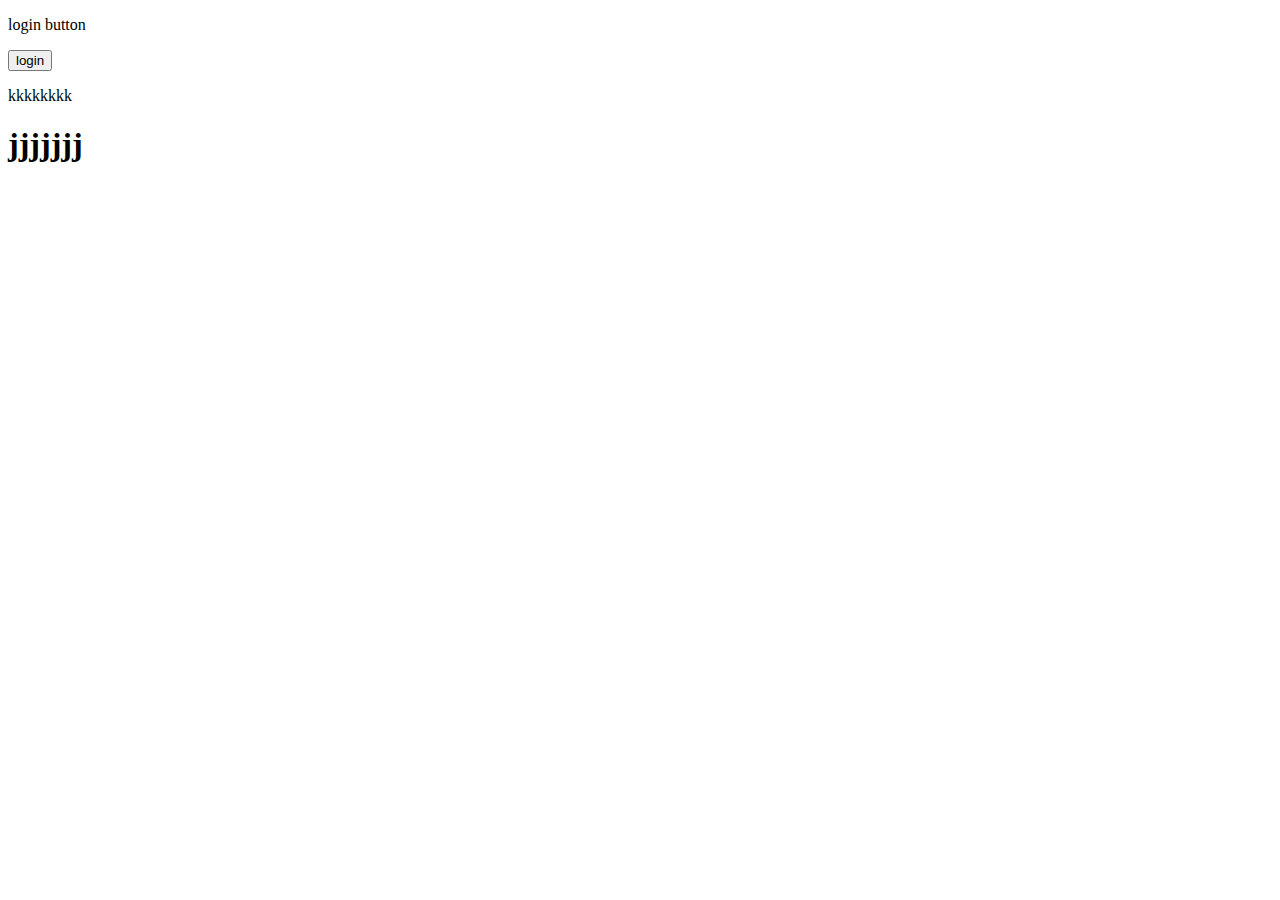
==== static/html/index.html @ 01b90bc0 "Adding starting files" ====
<!DOCTYPE html>
<html lang="en">
<head>
  <meta charset="UTF-8">
  <meta name="viewport" content="width=device-width, initial-scale=1.0">
  <title>Document</title>
  <link rel="stylesheet" href="/static/css/style.css">
</head>
<body>
  <div class="centerdiv">
    <p>login button</p>
    <button>login</button>
    <p>kkkkkkkk</p>
 <h1>jjjjjjj</h1>
  </div>
</body>
</html>
---- static/css/style.css ----
.centerdiv{
  display: block;
}
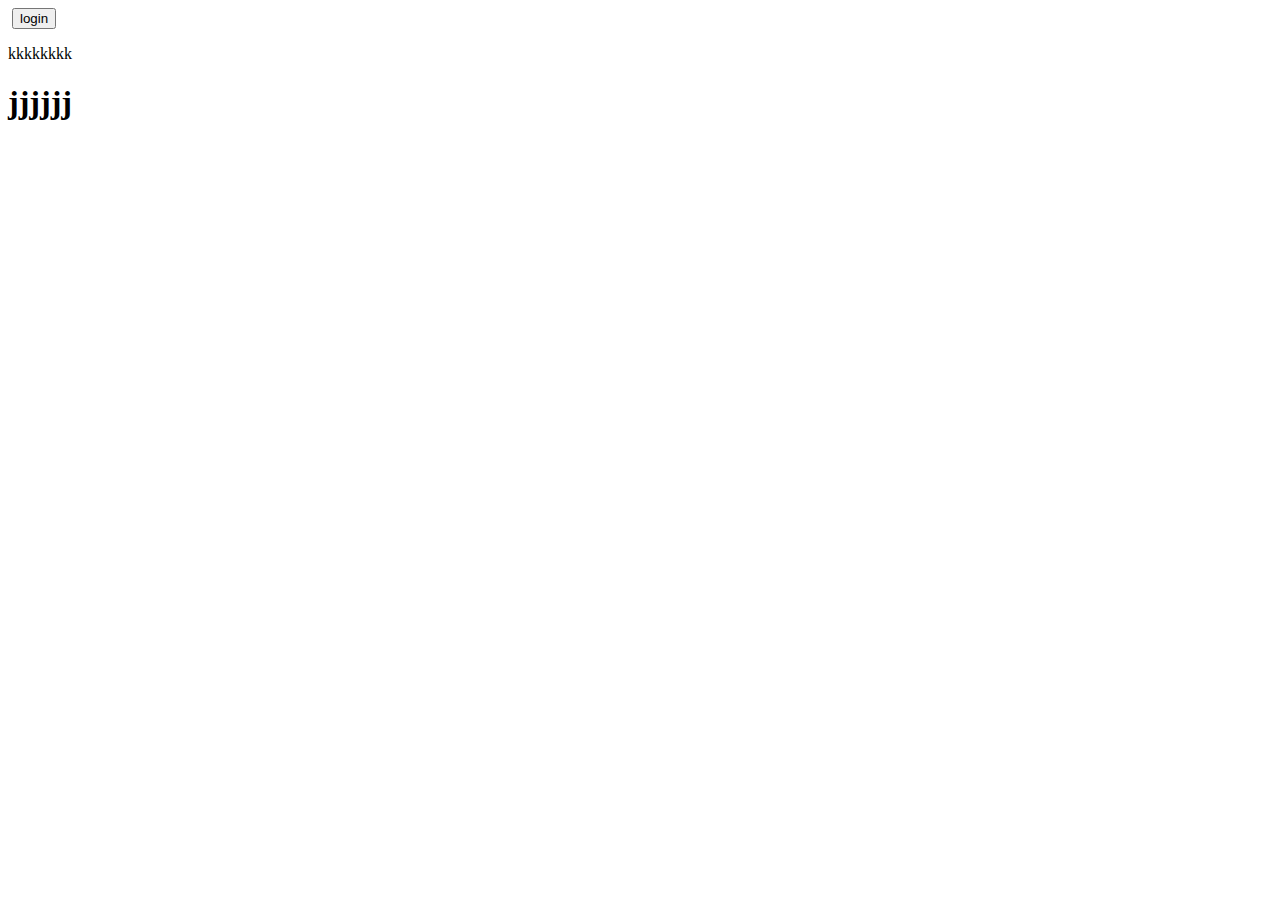
==== commit a44de7e5: "nothing" ====
--- a/static/html/index.html
+++ b/static/html/index.html
@@ -4,14 +4,14 @@
   <meta charset="UTF-8">
   <meta name="viewport" content="width=device-width, initial-scale=1.0">
   <title>Document</title>
-  <link rel="stylesheet" href="/static/css/style.css">
+  <link rel="stylesheet" href="/css/style.css">
 </head>
 <body>
-  <div class="centerdiv">
-    <p>login button</p>
-    <button>login</button>
-    <p>kkkkkkkk</p>
- <h1>jjjjjjj</h1>
+  <div class="navBar">
+    <img id="logoImage" src="/images/Amazon-logo.jpg" alt="">
+    <button class="navElement">login</button>
+    <p class="navElement">kkkkkkkk</p>
+ <h1 class="navElement">jjjjjj</h1>
   </div>
 </body>
 </html>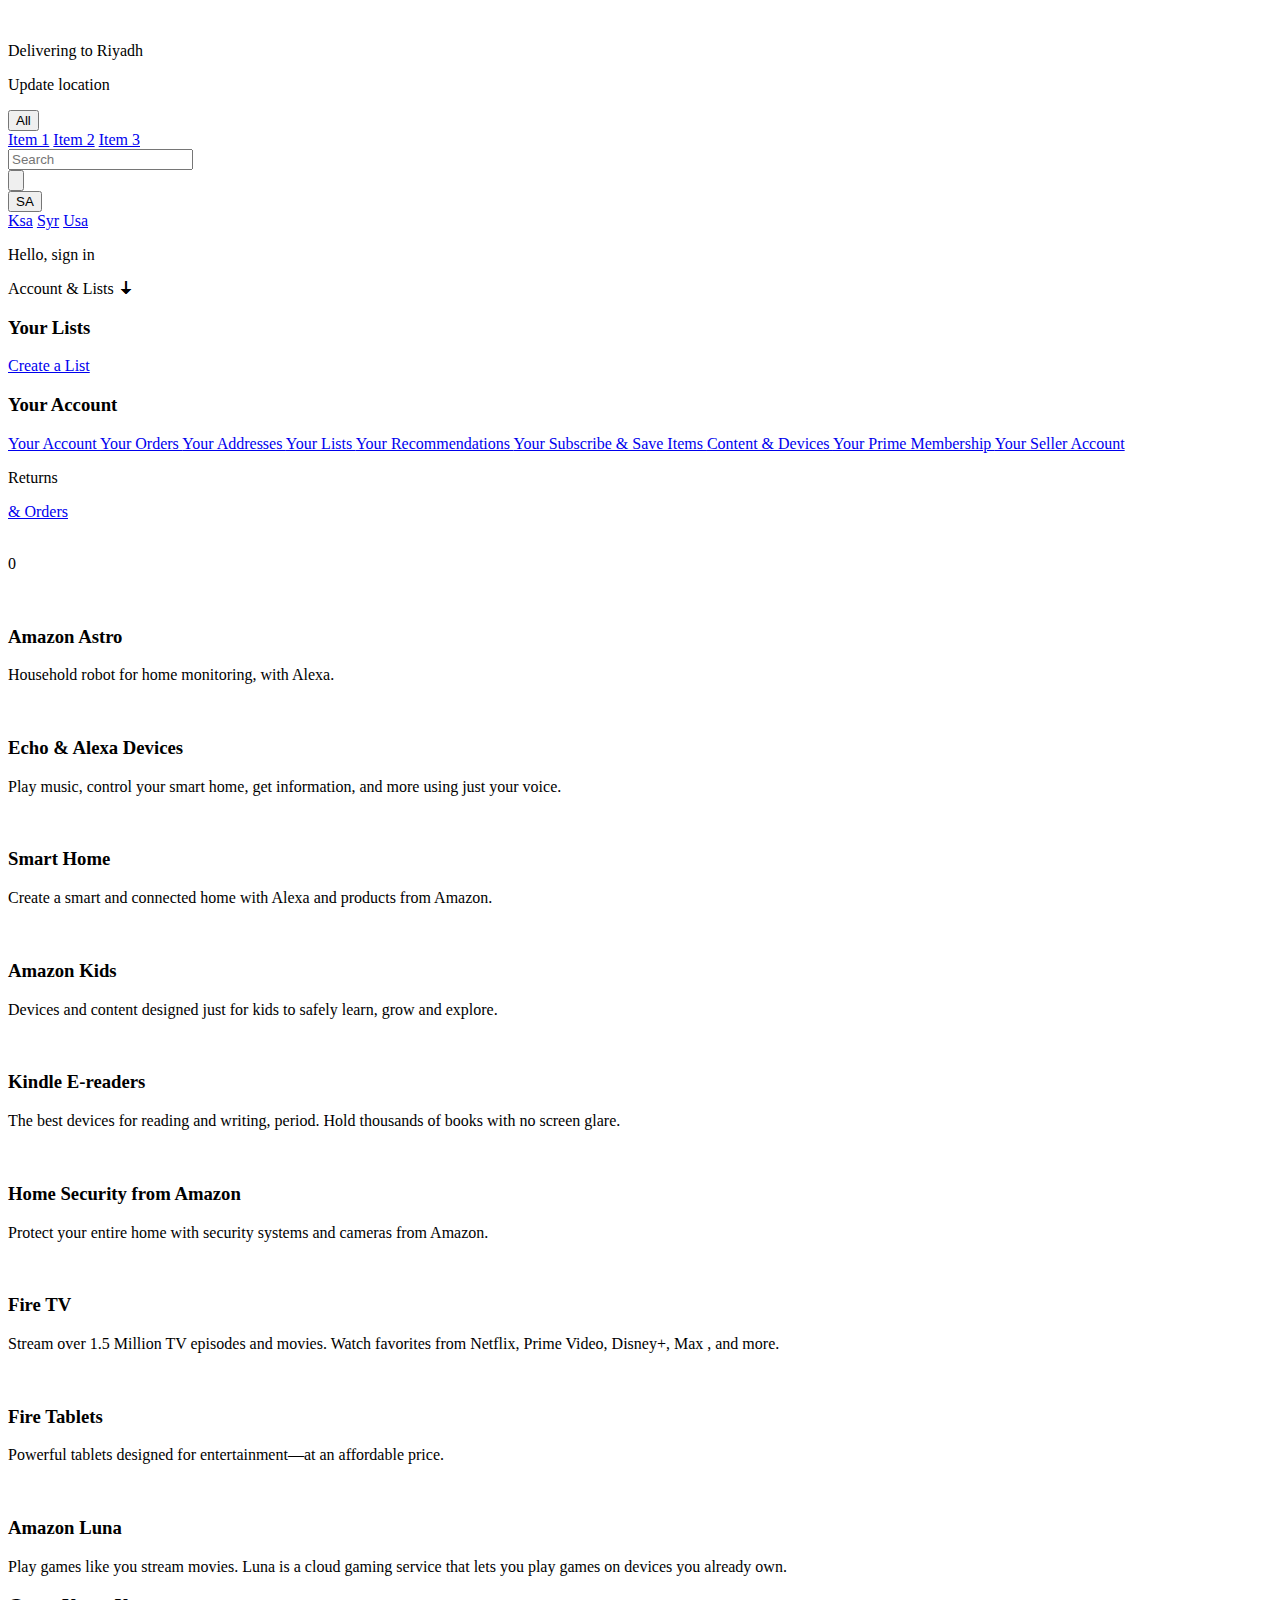
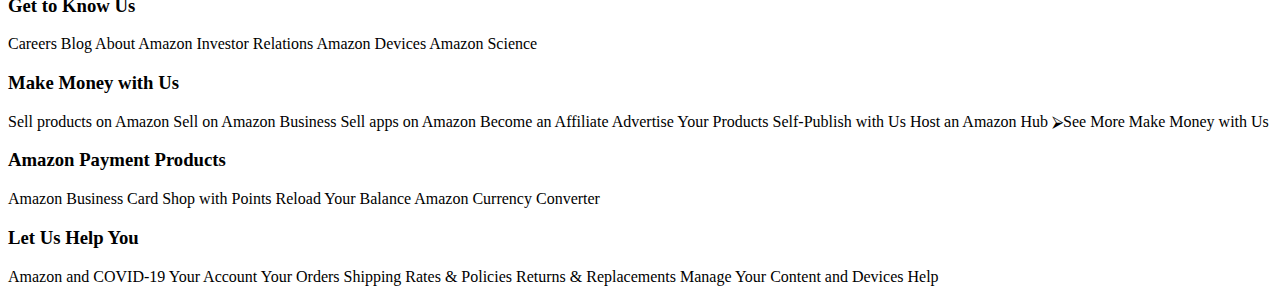
==== commit 98fba179: "Added another page and added more hrml and css for  the first page" ====
--- a/static/html/index.html
+++ b/static/html/index.html
@@ -3,15 +3,327 @@
 <head>
   <meta charset="UTF-8">
   <meta name="viewport" content="width=device-width, initial-scale=1.0">
-  <title>Document</title>
+  <title>Amazon clone</title>
   <link rel="stylesheet" href="/css/style.css">
+<link rel="preconnect" href="https://fonts.googleapis.com">
+<link rel="preconnect" href="https://fonts.gstatic.com" crossorigin>
+<link href="https://fonts.googleapis.com/css2?family=Playwrite+ES+Deco:wght@100..400&family=Roboto:ital,wght@0,100..900;1,100..900&display=swap" rel="stylesheet">
 </head>
-<body>
-  <div class="navBar">
-    <img id="logoImage" src="/images/Amazon-logo.jpg" alt="">
-    <button class="navElement">login</button>
-    <p class="navElement">kkkkkkkk</p>
- <h1 class="navElement">jjjjjj</h1>
-  </div>
+<header>
+  <nav class="navBar">
+    <div class="leftNavSection">
+      <div>
+        <img class="amazonLogo" src="/images/amazonLogo.png" alt="">
+      </div>
+    <div class="locationNav">
+      <p id="userLocation">
+        Delivering to Riyadh
+      </p>
+      <p id="chooseLocation">
+        Update location
+      </p>
+    </div>
+    </div>
+    <div class="meddleNavSection">
+      <div id="dropDownNav">
+        <button id="dropDownNavBtn">All</button>
+        <div id="dropDownNavContent">
+          <a href="#">Item 1</a>
+          <a href="#">Item 2</a>
+          <a href="#">Item 3</a>
+        </div>
+      </div>
+      <input type="text" name="" id="searchBar" placeholder="Search">
+      <div id="searchIcon">
+         <button id="searchIconBtn">
+          <img id="searchIconImg" src="/images/SearchIcon_320926.jpg" alt="">
+         </button>
+      </div>
+    </div>
+    <div class="rightNavSection">
+      <div id="dropDownCoun">
+        <button id="dropDownCounBtn">SA</button>
+        <div id="dropDownCounContent">
+          <a href="#">Ksa</a>
+          <a href="#">Syr</a>
+          <a href="#">Usa</a>
+        </div>
+      </div>
+      <div id="profileNav">
+         <p id="helloNav">
+           Hello, sign in
+         </p>
+         <div id="profileNavPar">
+          <p id="AccountParNav"> 
+           Account & Lists &#129031;
+         </p>
+         <div id="profileInfoNav">
+          <div>
+            <h3>
+              Your Lists
+            </h3>
+            <a href="#">
+              Create a List
+            </a>
+          </div>
+          <div>
+            <h3>
+              Your Account
+            </h3>
+            <a href="#">
+              Your Account
+            </a>
+            <a href="#">
+              Your Orders
+            </a>
+            <a href="#">
+              Your Addresses
+            </a>
+            <a href="#">
+              Your Lists
+            </a>
+            <a href="#">
+              Your Recommendations
+            </a>
+            <a href="#">
+              Your Subscribe & Save Items
+            </a>
+            <a href="#">
+              Content & Devices
+            </a>
+            <a href="#">
+              Your Prime Membership
+            </a>
+            <a href="#">
+              Your Seller Account
+            </a>
+          </div>
+         </div>
+        </div>
+      </div>
+      <div id="navOrders">
+        <p id="navReturn">
+          Returns
+        </p> 
+        <a id="navOrdersLink" href="#">
+          & Orders
+         </a>
+      </div>
+      <div id="cartNav">
+        <a href="/html/cart.html" target="_blank">
+          <div id="cartIcon"> 
+          <img id ="cartIconImg" src="/images/cartIcon.jpg" alt="">
+        </div> 
+      </a>
+        <div id="NumItemCard">
+            <p>
+              0
+            </p>
+         </div>
+      </div>
+    </div>
+  </nav>
+</header>
+  <body>
+<div id="products">
+<div class="product">
+  <div class="productImgCon">
+  <img class="productImg" src="/images/RobotProduct.jpeg" alt="">
+</div>
+<h3>
+  Amazon Astro
+</h3>
+<p>
+  Household robot for home monitoring, with Alexa.
+</p>
+</div>
+<div class="product">
+  <div class="productImgCon">
+    <img class="productImg" src="/images/alexaDevice.jpg" alt="">
+  </div>
+  <h3>
+    Echo & Alexa Devices
+  </h3>
+  <p>
+    Play music, control your smart home, get information, and more using just your voice.
+  </p>
+</div>
+<div class="product">
+  <div class="productImgCon">
+    <img class="productImg" src="/images/tabletProduct.jpg" alt="">
+  </div>
+  <h3>
+    Smart Home
+  </h3>
+  <p>
+    Create a smart and connected home with Alexa and products from Amazon.
+  </p>
+</div>
+<div class="product">
+  <div class="productImgCon">
+    <img class="productImg" src="/images/kidsProduct.png" alt="">
+  </div>
+  <h3>
+    Amazon Kids
+  </h3>
+  <p>
+    Devices and content designed just for kids to safely learn, grow and explore.
+  </p>
+</div>
+<div class="product">
+  <div class="productImgCon">
+    <img class="productImg" src="/images/notbookProduct.png" alt="">
+  </div>
+  <h3>
+    Kindle E-readers
+  </h3>
+  <p>
+    The best devices for reading and writing, period. Hold thousands of books with no screen glare.
+  </p>
+</div>
+<div class="product">
+  <div class="productImgCon">
+    <img class="productImg" src="/images/speakerProduct.jpeg" alt="">
+  </div>
+  <h3>
+    Home Security from Amazon
+  </h3>
+  <p>
+    Protect your entire home with security systems and cameras from Amazon.
+  </p>
+</div>
+<div class="product">
+  <div class="productImgCon">
+  <img class="productImg" src="/images/fireTv.png" alt="">
+</div>
+<h3>
+  Fire TV
+</h3>
+<p>
+  Stream over 1.5 Million TV episodes and movies. Watch favorites from Netflix, Prime Video, Disney+, Max , and more.
+</p>
+</div>
+<div class="product">
+  <div class="productImgCon">
+  <img class="productImg" src="/images/tablets.jpeg" alt="">
+</div>
+<h3>
+  Fire Tablets
+</h3>
+<p>
+  Powerful tablets designed for entertainment—at an affordable price.
+</p>
+</div>
+<div class="product">
+  <div class="productImgCon">
+  <img class="productImg" src="/images/controller.jpeg" alt="">
+</div>
+<h3>
+  Amazon Luna
+</h3>
+<p>
+  Play games like you stream movies. Luna is a cloud gaming service that lets you play games on devices you already own.
+</p>
+</div>
+</div>
 </body>
+<footer>
+  <div class="footer">
+    <div id="footerLeft" class="footerElm">
+      <h3>
+        Get to Know Us
+      </h3>
+      <a>
+        Careers
+      </a>
+      <a>
+        Blog
+      </a>
+      <a>
+        About Amazon
+      </a>
+      <a>
+        Investor Relations
+      </a>
+      <a>
+        Amazon Devices
+      </a>
+      <a>
+        Amazon Science
+      </a>
+    </div>
+    <div class="footerElm">
+      <h3>
+        Make Money with Us
+      </h3>
+      <a>
+        Sell products on Amazon
+      </a>
+      <a>
+        Sell on Amazon Business
+      </a>
+      <a>
+        Sell apps on Amazon
+      </a>
+      <a>
+        Become an Affiliate
+      </a>
+      <a>
+        Advertise Your Products
+      </a>
+      <a>
+        Self-Publish with Us
+      </a>
+      <a>
+        Host an Amazon Hub
+      </a>
+      <a>
+        &#11162;See More Make Money with Us
+      </a>
+    </div>
+    <div class="footerElm">
+      <h3>
+        Amazon Payment Products
+      </h3>
+      <a>
+        Amazon Business Card
+      </a>
+      <a>
+        Shop with Points
+      </a>
+      <a>
+        Reload Your Balance
+      </a>
+      <a>
+        Amazon Currency Converter
+      </a>
+    </div>
+    <div id="footerRight" class="footerElm">
+      <h3>
+        Let Us Help You
+      </h3>
+      <a>
+        Amazon and COVID-19
+      </a>
+      <a>
+        Your Account
+      </a>
+      <a>
+        Your Orders
+      </a>
+      <a>
+        Shipping Rates & Policies
+      </a>
+      <a>
+        Returns & Replacements
+      </a>
+      <a>
+        Manage Your Content and Devices
+      </a>
+      <a>
+        Help
+      </a>
+    </div>
+  </div>
+</footer>
 </html>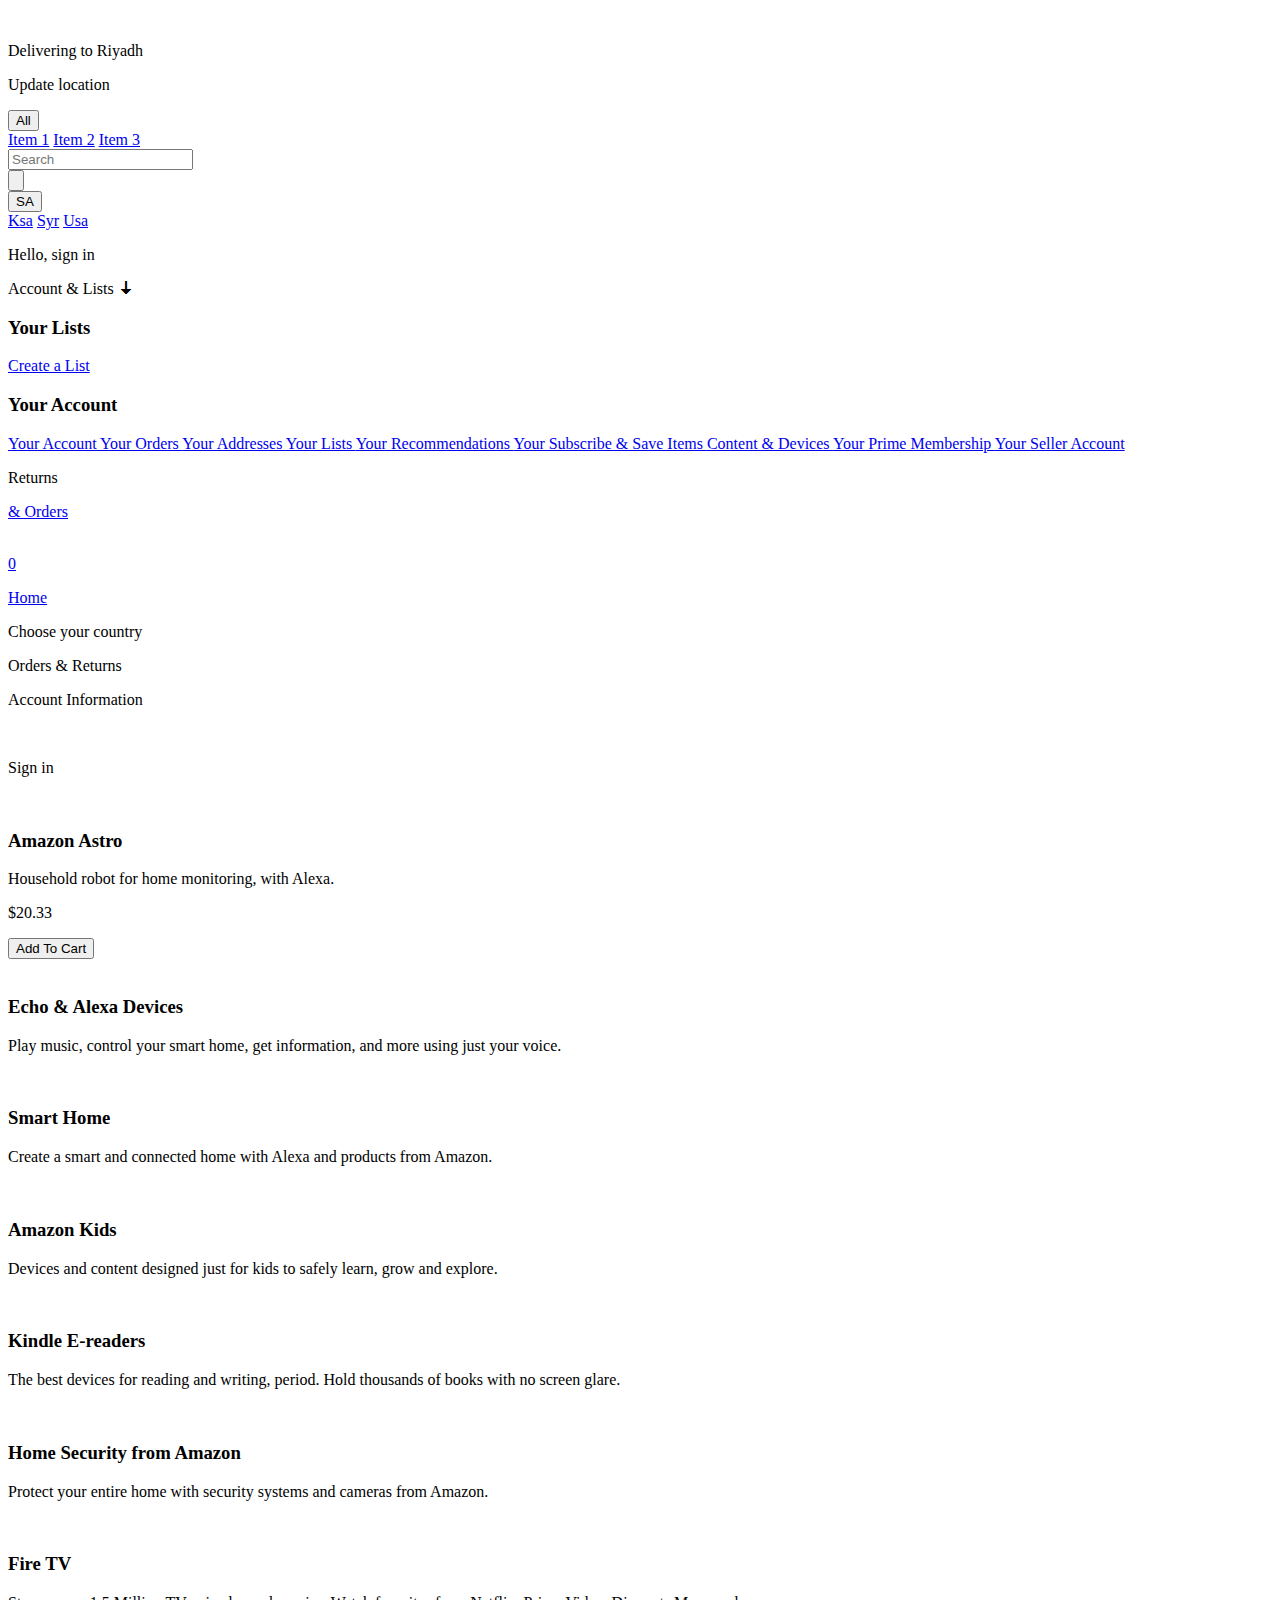
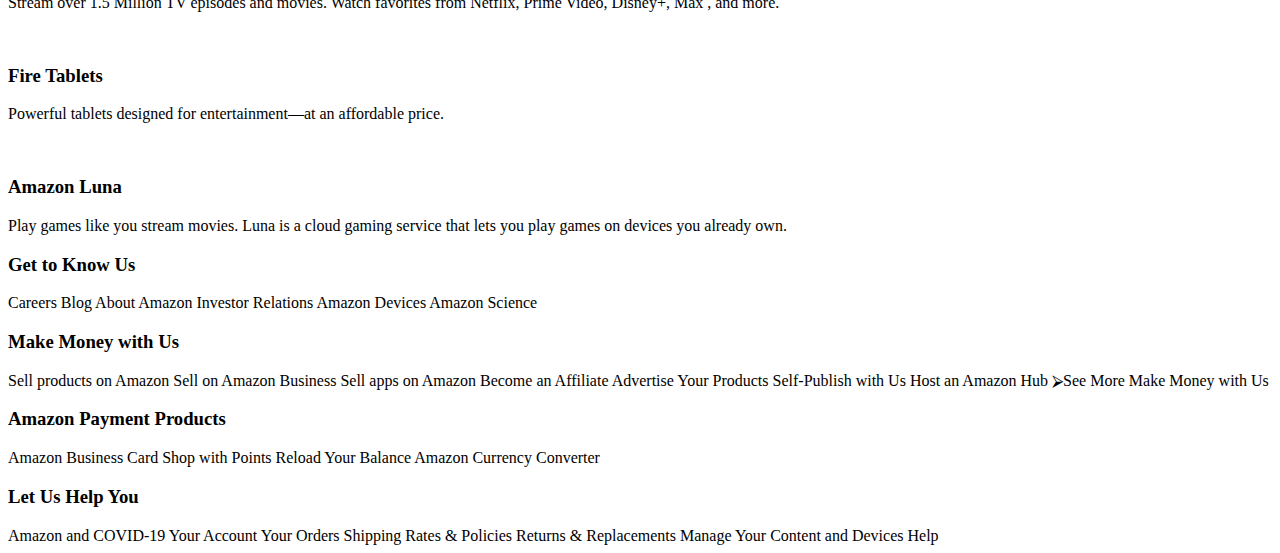
==== commit 4b650a8a: "added thanks page a working checkout page a laggy searchbar and modefied some css" ====
--- a/static/html/index.html
+++ b/static/html/index.html
@@ -5,15 +5,19 @@
   <meta name="viewport" content="width=device-width, initial-scale=1.0">
   <title>Amazon clone</title>
   <link rel="stylesheet" href="/css/style.css">
-<link rel="preconnect" href="https://fonts.googleapis.com">
+   <link rel="stylesheet" href="/css/navFooterStyle.css">
+  <link rel="preconnect" href="https://fonts.googleapis.com">
 <link rel="preconnect" href="https://fonts.gstatic.com" crossorigin>
 <link href="https://fonts.googleapis.com/css2?family=Playwrite+ES+Deco:wght@100..400&family=Roboto:ital,wght@0,100..900;1,100..900&display=swap" rel="stylesheet">
 </head>
+
 <header>
   <nav class="navBar">
     <div class="leftNavSection">
       <div>
+        <a href="/html/index.html">
         <img class="amazonLogo" src="/images/amazonLogo.png" alt="">
+      </a>
       </div>
     <div class="locationNav">
       <p id="userLocation">
@@ -33,7 +37,7 @@
           <a href="#">Item 3</a>
         </div>
       </div>
-      <input type="text" name="" id="searchBar" placeholder="Search">
+      <input type="text" id="searchBar" placeholder="Search">
       <div id="searchIcon">
          <button id="searchIconBtn">
           <img id="searchIconImg" src="/images/SearchIcon_320926.jpg" alt="">
@@ -110,22 +114,38 @@
          </a>
       </div>
       <div id="cartNav">
-        <a href="/html/cart.html" target="_blank">
+        <a href="/html/cart.html">
           <div id="cartIcon"> 
           <img id ="cartIconImg" src="/images/cartIcon.jpg" alt="">
         </div> 
-      </a>
         <div id="NumItemCard">
-            <p>
+            <p class="js-NumberCart">
               0
             </p>
          </div>
-      </div>
+        </a>
+      </div>
+    </div>
+    <div class="burgerMenu js-burgerMenu">
+      <div> </div>
+      <div> </div>
+      <div> </div>
     </div>
   </nav>
 </header>
   <body>
-<div id="products">
+    <div class="overlay js-overlay"></div>
+    <div class="sideMenu js-sideMenu">
+      <p><a href="/html/index.html">Home</a></p>
+      <p>Choose your country</p>
+      <p>Orders & Returns</p>
+      <p>Account Information</p>
+      <a style="text-decoration: none;color: white;" href="/html/cart.html">
+        <p>Cart</p>
+      </a>
+      <p>Sign in</p>
+    </div>
+<div class="js-Products" id="products">
 <div class="product">
   <div class="productImgCon">
   <img class="productImg" src="/images/RobotProduct.jpeg" alt="">
@@ -136,6 +156,10 @@
 <p>
   Household robot for home monitoring, with Alexa.
 </p>
+<p id="price">
+  $20.33
+</p>
+<button>Add To Cart</button>
 </div>
 <div class="product">
   <div class="productImgCon">
@@ -147,6 +171,7 @@
   <p>
     Play music, control your smart home, get information, and more using just your voice.
   </p>
+
 </div>
 <div class="product">
   <div class="productImgCon">
@@ -326,4 +351,7 @@
     </div>
   </div>
 </footer>
+</div>
+<script src="/JavaScript/navBar.js"></script>
+<script src="/JavaScript/home.js"></script>
 </html>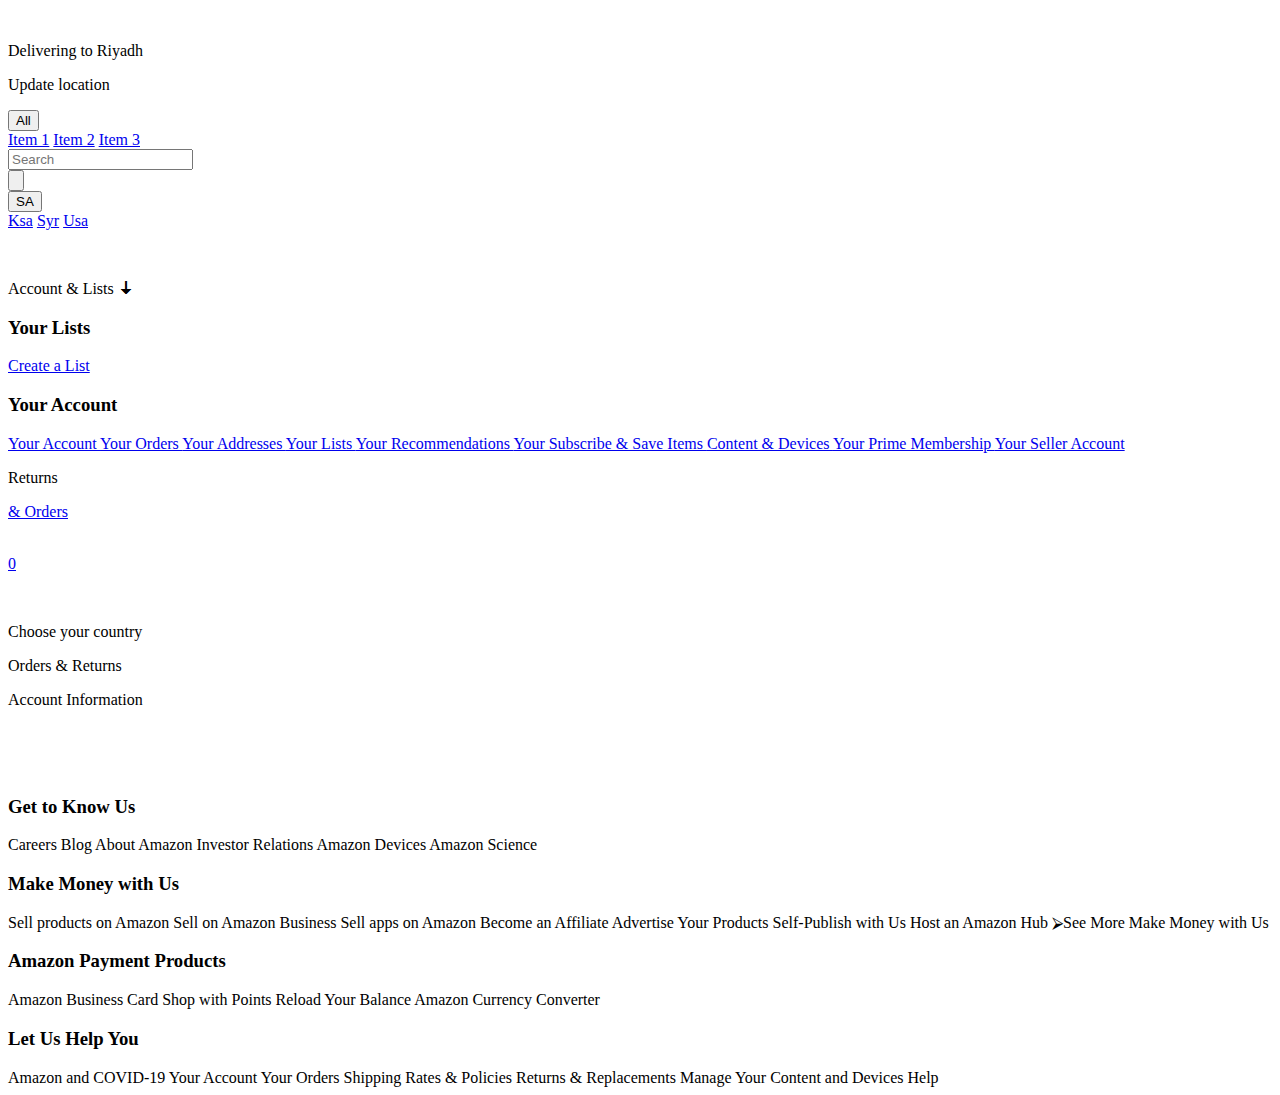
==== commit 0763f0de: "fixed the search bar add it to extra products added login page and added last touches the project is" ====
--- a/static/html/index.html
+++ b/static/html/index.html
@@ -54,9 +54,10 @@
         </div>
       </div>
       <div id="profileNav">
-         <p id="helloNav">
+         <a style="text-decoration: none;color: white;" href="/html/login.html"><p id="helloNav">
            Hello, sign in
          </p>
+        </a>
          <div id="profileNavPar">
           <p id="AccountParNav"> 
            Account & Lists &#129031;
@@ -136,121 +137,19 @@
   <body>
     <div class="overlay js-overlay"></div>
     <div class="sideMenu js-sideMenu">
-      <p><a href="/html/index.html">Home</a></p>
+      <a style="text-decoration: none;color: white;" href="/html/index.html"><p>Home</p></a>
       <p>Choose your country</p>
       <p>Orders & Returns</p>
       <p>Account Information</p>
       <a style="text-decoration: none;color: white;" href="/html/cart.html">
         <p>Cart</p>
       </a>
-      <p>Sign in</p>
-    </div>
-<div class="js-Products" id="products">
-<div class="product">
-  <div class="productImgCon">
-  <img class="productImg" src="/images/RobotProduct.jpeg" alt="">
-</div>
-<h3>
-  Amazon Astro
-</h3>
-<p>
-  Household robot for home monitoring, with Alexa.
-</p>
-<p id="price">
-  $20.33
-</p>
-<button>Add To Cart</button>
-</div>
-<div class="product">
-  <div class="productImgCon">
-    <img class="productImg" src="/images/alexaDevice.jpg" alt="">
-  </div>
-  <h3>
-    Echo & Alexa Devices
-  </h3>
-  <p>
-    Play music, control your smart home, get information, and more using just your voice.
-  </p>
-
-</div>
-<div class="product">
-  <div class="productImgCon">
-    <img class="productImg" src="/images/tabletProduct.jpg" alt="">
-  </div>
-  <h3>
-    Smart Home
-  </h3>
-  <p>
-    Create a smart and connected home with Alexa and products from Amazon.
-  </p>
-</div>
-<div class="product">
-  <div class="productImgCon">
-    <img class="productImg" src="/images/kidsProduct.png" alt="">
-  </div>
-  <h3>
-    Amazon Kids
-  </h3>
-  <p>
-    Devices and content designed just for kids to safely learn, grow and explore.
-  </p>
-</div>
-<div class="product">
-  <div class="productImgCon">
-    <img class="productImg" src="/images/notbookProduct.png" alt="">
-  </div>
-  <h3>
-    Kindle E-readers
-  </h3>
-  <p>
-    The best devices for reading and writing, period. Hold thousands of books with no screen glare.
-  </p>
-</div>
-<div class="product">
-  <div class="productImgCon">
-    <img class="productImg" src="/images/speakerProduct.jpeg" alt="">
-  </div>
-  <h3>
-    Home Security from Amazon
-  </h3>
-  <p>
-    Protect your entire home with security systems and cameras from Amazon.
-  </p>
-</div>
-<div class="product">
-  <div class="productImgCon">
-  <img class="productImg" src="/images/fireTv.png" alt="">
-</div>
-<h3>
-  Fire TV
-</h3>
-<p>
-  Stream over 1.5 Million TV episodes and movies. Watch favorites from Netflix, Prime Video, Disney+, Max , and more.
-</p>
-</div>
-<div class="product">
-  <div class="productImgCon">
-  <img class="productImg" src="/images/tablets.jpeg" alt="">
-</div>
-<h3>
-  Fire Tablets
-</h3>
-<p>
-  Powerful tablets designed for entertainment—at an affordable price.
-</p>
-</div>
-<div class="product">
-  <div class="productImgCon">
-  <img class="productImg" src="/images/controller.jpeg" alt="">
-</div>
-<h3>
-  Amazon Luna
-</h3>
-<p>
-  Play games like you stream movies. Luna is a cloud gaming service that lets you play games on devices you already own.
-</p>
-</div>
-</div>
+      <a style="text-decoration: none;color: white;" href="/html/login.html"><p >
+        Sign in
+      </p>
+     </a>
+    </div>
+<div class="js-Products" id="products"></div>
 </body>
 <footer>
   <div class="footer">
